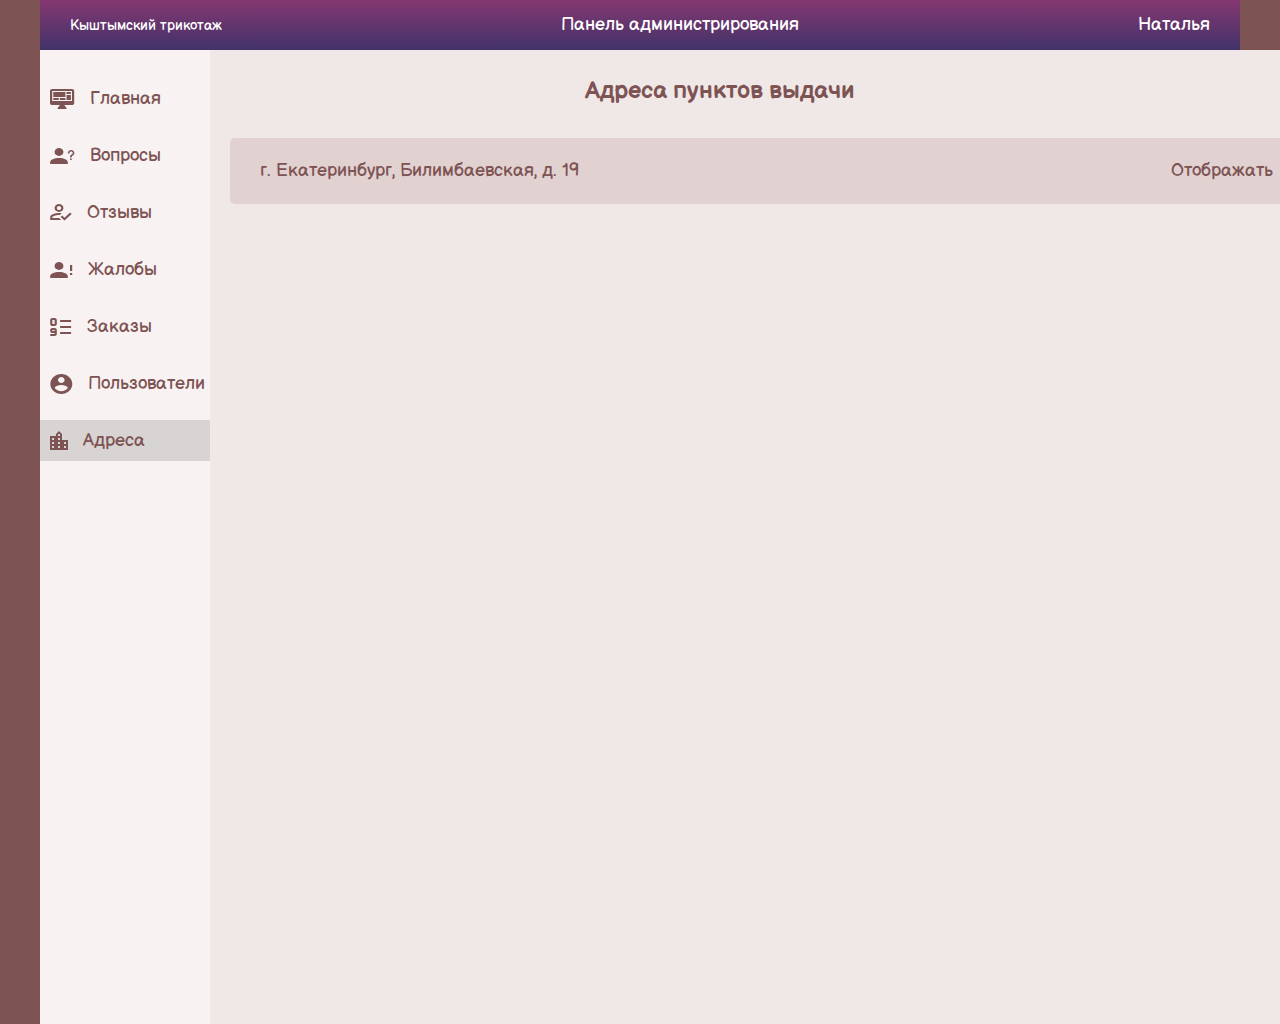
==== index-addresses.html @ 62793ffb "make side addresses" ====
<!DOCTYPE html>
<html lang="en">

<head>
   <meta charset="UTF-8">
   <meta name="viewport" content="width=device-width, initial-scale=1.0">
   <link href="https://fonts.googleapis.com/css2?family=Balsamiq+Sans:wght@400;700&display=swap" rel="stylesheet">
   <link rel="stylesheet" href="/css/style.css">
   <title>Admin panel</title>
</head>

<body>
   <div class="wrapper">
      <header class="site-header">
         <span class="logo">Кыштымский трикотаж</span>
         <span class="subtitle">Панель администрирования</span>
         <span class="admin">Наталья</span>
         <div class="header__burger burger">
            <span class="burger__line burger__line-first"></span>
            <span class="burger__line burger__line-second"></span>
            <span class="burger__line burger__line-third"></span>
         </div>
      </header>

      <main class="main">
         <aside class="aside-nav">
            <div class="close">X</div>
            <ul class="nav">
               <li class="nav__item">
                  <a href="index.html" class="link">
                     <img src="./img/Icon-nav1.svg" alt="Main">
                     <span>Главная</span>
                  </a>
               </li>
               <li class="nav__item">
                  <a href="index-questions.html" class="link">
                     <img src="./img/Icon-nav2.svg" alt="Main">
                     <span>Вопросы</span>
                  </a>
               </li>
               <li class="nav__item">
                  <a href="index-reviews.html" class="link">
                     <img src="./img/Icon-nav3.svg" alt="Main">
                     <span>Отзывы</span>
                  </a>
               </li>
               <li class="nav__item">
                  <a href="index-complaints.html" class="link">
                     <img src="./img/Icon-nav4.svg" alt="Main">
                     <span>Жалобы</span>
                  </a>
               </li>
               <li class="nav__item">
                  <a href="index-order.html" class="link">
                     <img src="./img/Icon-nav5.svg" alt="Main">
                     <span>Заказы</span>
                  </a>
               </li>
               <li class="nav__item">
                  <a href="index-users.html" class="link">
                     <img src="./img/Icon-nav6.svg" alt="Main">
                     <span>Пользователи</span>
                  </a>
               </li>
               <li class="nav__item active">
                  <a href="index-addresses.html" class="link">
                     <img src="./img/Icon-nav7.svg" alt="Main">
                     <span>Адреса</span>
                  </a>
               </li>
            </ul>
         </aside>
         <section class="section-main">
            <div class="container">
               <div class="top-main">
                  <h2 class="title title--addresses">Адреса пунктов выдачи</h2>
                  <div class="addresses-main">
                     <div class="addresses-cards">
                        <div class="address-card">
                           <span class="address">г. Екатеринбург, Билимбаевская, д. 19</span>
                           <label class="checkbox">
                              <span>Отображать</span>
                              <input type="checkbox">
                           </label>
                           
                        </div>
                        
                        
                     
                        
                    
                     
  
                  </div>
               </div>
            </div>

   </div>
   </section>
   </main>
   </div>





   <script src="js/script.js"></script>
</body>

</html>
---- css/style.css ----
* {
  padding: 0;
  margin: 0;
  border: 0;
}

*, *:before, *:after {
  -webkit-box-sizing: border-box;
  box-sizing: border-box;
}

:focus, :active {
  outline: none;
}

a:focus, a:active {
  outline: none;
}

nav, footer, header, aside {
  display: block;
}

html, body {
  height: 100%;
  width: 100%;
  font-size: 100%;
  line-height: 1;
  font-size: 14px;
  -ms-text-size-adjust: 100%;
  -moz-text-size-adjust: 100%;
  -webkit-text-size-adjust: 100%;
}

input, button, textarea {
  font-family: inherit;
}

input::-ms-clear {
  display: none;
}

button {
  cursor: pointer;
}

button::-moz-focus-inner {
  padding: 0;
  border: 0;
}

a, a:visited {
  text-decoration: none;
}

a:hover {
  text-decoration: none;
}

ul li {
  list-style: none;
}

img {
  vertical-align: top;
}

h1, h2, h3, h4, h5, h6 {
  font-size: inherit;
  font-weight: inherit;
}

/*========================================*/
body {
  background-color: #7d5353;
  color: #7d5353;
  font-family: "Balsamiq Sans", cursive;
}

.wrapper {
  width: 1440px;
  margin: 0 auto;
}

@media (max-width: 1450px) {
  .wrapper {
    width: 1200px;
  }
}

@media (max-width: 1200px) {
  .wrapper {
    width: 900px;
  }
}

@media (max-width: 750px) {
  .wrapper {
    width: 100%;
  }
}

.button {
  -webkit-transition: 0.2s linear;
  transition: 0.2s linear;
}

.button:hover {
  -webkit-transform: scale(1.1);
          transform: scale(1.1);
}

.title {
  font-weight: 700;
  font-size: 24px;
  line-height: 29px;
}

.site-header {
  height: 50px;
  background: -webkit-gradient(linear, left top, left bottom, from(rgba(135, 47, 122, 0.78)), to(rgba(42, 38, 112, 0.72)));
  background: linear-gradient(180deg, rgba(135, 47, 122, 0.78) 0%, rgba(42, 38, 112, 0.72) 100%);
  font-weight: 400;
  font-size: 18px;
  line-height: 22px;
  color: #ffffff;
  display: -webkit-box;
  display: -ms-flexbox;
  display: flex;
  -webkit-box-align: center;
      -ms-flex-align: center;
          align-items: center;
  -webkit-box-pack: justify;
      -ms-flex-pack: justify;
          justify-content: space-between;
}

.site-header .logo {
  padding-left: 30px;
  font-size: 14px;
  line-height: 17px;
}

@media (max-width: 750px) {
  .site-header .logo {
    display: none;
  }
}

@media (max-width: 750px) {
  .site-header .subtitle {
    padding-left: 20px;
  }
}

.site-header .admin {
  padding-right: 30px;
}

@media (max-width: 750px) {
  .site-header .admin {
    display: none;
  }
}

.site-header .header__burger {
  display: none;
  width: 35px;
  height: 25px;
  margin-right: 10px;
  position: relative;
}

@media (max-width: 750px) {
  .site-header .header__burger {
    display: block;
  }
}

.site-header .header__burger .burger__line {
  display: block;
  width: 100%;
  height: 3px;
  background-color: #ffffff;
  position: absolute;
  left: 0;
}

.site-header .header__burger .burger__line-first {
  top: 0;
}

.site-header .header__burger .burger__line-second {
  top: 50%;
  -webkit-transform: translateY(-50%);
          transform: translateY(-50%);
}

.site-header .header__burger .burger__line-third {
  bottom: 0;
}

.main {
  display: -ms-grid;
  display: grid;
  -ms-grid-columns: 1fr 5fr;
      grid-template-columns: 1fr 5fr;
  min-height: 974px;
}

@media (max-width: 750px) {
  .main {
    -ms-grid-columns: 1fr;
        grid-template-columns: 1fr;
  }
}

.aside-nav {
  background-color: #f8f2f2;
}

@media (max-width: 750px) {
  .aside-nav {
    width: 100%;
    height: 100%;
    position: fixed;
    top: 0;
    left: 0;
    z-index: 2;
    -webkit-transform: translateX(-100%);
            transform: translateX(-100%);
    -webkit-transition: 0.2s all linear;
    transition: 0.2s all linear;
  }
}

.aside-nav.is-open {
  -webkit-transform: translateX(0);
          transform: translateX(0);
}

.aside-nav .close {
  display: none;
}

@media (max-width: 750px) {
  .aside-nav .close {
    display: block;
    margin-top: 22px;
    margin-left: 92%;
    font-size: 33px;
    font-weight: 700;
  }
}

.aside-nav .nav {
  display: -webkit-box;
  display: -ms-flexbox;
  display: flex;
  -webkit-box-orient: vertical;
  -webkit-box-direction: normal;
      -ms-flex-direction: column;
          flex-direction: column;
  margin-top: 28px;
}

.aside-nav .nav .active {
  background: #d9d4d4;
}

.nav__item {
  width: 100%;
  height: 41px;
  margin-bottom: 16px;
}

.nav__item .link {
  display: block;
  width: 100%;
  height: 100%;
  padding-left: 33px;
  font-size: 18px;
  display: -webkit-box;
  display: -ms-flexbox;
  display: flex;
  -webkit-box-align: center;
      -ms-flex-align: center;
          align-items: center;
  -webkit-box-pack: start;
      -ms-flex-pack: start;
          justify-content: flex-start;
  color: #7d5353;
}

@media (max-width: 1450px) {
  .nav__item .link {
    padding-left: 10px;
    padding-right: 5px;
  }
}

@media (max-width: 750px) {
  .nav__item .link {
    padding-left: 33px;
    font-size: 20px;
  }
}

.nav__item .link:hover {
  border-top: 1px solid #d9d4d4;
  border-bottom: 1px solid #d9d4d4;
  border-left: 8px solid #d9d4d4;
}

.nav__item .link img {
  margin-right: 15px;
}

.section-main {
  background-color: #f0e7e7;
}

.section-main .container {
  width: 1085px;
  margin-left: 70px;
  margin-right: 65px;
}

@media (max-width: 1450px) {
  .section-main .container {
    width: 100%;
    margin: 0;
    padding: 0 20px 0 20px;
  }
}

.top-main {
  margin: 26px 0 39px 0;
}

.top-main .title {
  text-align: center;
  padding-right: 140px;
  margin-bottom: 25px;
}

@media (max-width: 1200px) {
  .top-main .title {
    padding-right: 0;
  }
}

.cards-main {
  display: -webkit-box;
  display: -ms-flexbox;
  display: flex;
  -webkit-box-align: center;
      -ms-flex-align: center;
          align-items: center;
  -webkit-box-pack: justify;
      -ms-flex-pack: justify;
          justify-content: space-between;
  -ms-flex-wrap: wrap;
      flex-wrap: wrap;
}

@media (max-width: 1200px) {
  .cards-main {
    -webkit-box-pack: center;
        -ms-flex-pack: center;
            justify-content: center;
  }
}

@media (max-width: 750px) {
  .cards-main {
    -webkit-box-orient: vertical;
    -webkit-box-direction: normal;
        -ms-flex-direction: column;
            flex-direction: column;
  }
}

.cards-main .card {
  width: 230px;
  height: 260px;
  display: -webkit-box;
  display: -ms-flexbox;
  display: flex;
  -webkit-box-orient: vertical;
  -webkit-box-direction: normal;
      -ms-flex-direction: column;
          flex-direction: column;
  -webkit-box-align: center;
      -ms-flex-align: center;
          align-items: center;
  background: #e8d6d6;
  -webkit-box-shadow: 0px 4px 4px rgba(0, 0, 0, 0.25);
          box-shadow: 0px 4px 4px rgba(0, 0, 0, 0.25);
  border-radius: 5px;
}

.cards-main .card .card__title {
  margin-top: 48px;
  margin-bottom: 40px;
  font-weight: 400;
  font-size: 24px;
  line-height: 29px;
}

.cards-main .card .card__body {
  margin-bottom: 37px;
  font-weight: 400;
  font-size: 18px;
  line-height: 22px;
}

.cards-main .card .card__body span:last-child {
  margin-left: 20px;
  font-weight: 700;
  font-size: 24px;
  line-height: 29px;
}

@media (max-width: 1200px) {
  .cards-main .card {
    margin: 10px 10px 10px 10px;
  }
}

.shedule-main .title {
  margin-left: 12px;
  margin-bottom: 10px;
}

.shedule-main img {
  width: 100%;
}

.questions-main {
  margin-top: 33px;
}

.question-card {
  width: 1109px;
  padding: 25px 50px 37px 34px;
  margin-bottom: 58px;
  background-color: #f0d4d4;
  border-radius: 10px;
  font-weight: normal;
  font-size: 18px;
  line-height: 22px;
  position: relative;
}

@media (max-width: 1450px) {
  .question-card {
    width: 90%;
    margin-right: auto;
    margin-left: auto;
  }
}

@media (max-width: 750px) {
  .question-card {
    padding-top: 100px;
  }
}

.question-card .group-batton {
  position: absolute;
  top: 18px;
  right: 7px;
}

.question-card .group-batton .button {
  padding: 2px 5px;
  margin: 5px;
  font-weight: 400;
  font-size: 18px;
  line-height: 22px;
  background-color: transparent;
  border: 1px solid currentColor;
}

@media (max-width: 445px) {
  .question-card .group-batton .button {
    font-size: 0;
  }
}

.question-card .group-batton .button img {
  margin-right: 2px;
}

.question-card .group-batton .button--ansver {
  color: #2bc055;
}

.question-card .group-batton .button--no-ansver {
  color: #d02b2b;
}

.question-card .group-batton .status {
  text-align: left;
  margin-top: 3px;
  margin-left: 154px;
}

@media (max-width: 445px) {
  .question-card .group-batton .status {
    text-align: center;
    margin-left: 0;
  }
}

.question-card .group-batton .status--yes {
  color: #2bc055;
}

.question-card .group-batton .status--no {
  color: #d02b2b;
}

.question-card .date {
  margin-bottom: 8px;
}

.question-card div + div {
  margin-bottom: 8px;
}

.addresses-main {
  margin-top: 33px;
}

.address-card {
  width: 1119px;
  height: 66px;
  padding: 0 30px;
  background: #e1d1d1;
  border-radius: 5px;
  display: -webkit-box;
  display: -ms-flexbox;
  display: flex;
  -webkit-box-align: center;
      -ms-flex-align: center;
          align-items: center;
  -webkit-box-pack: justify;
      -ms-flex-pack: justify;
          justify-content: space-between;
  font-size: 18px;
  line-height: 22px;
}

.address-card .checkbox {
  display: -webkit-box;
  display: -ms-flexbox;
  display: flex;
  -webkit-box-align: center;
      -ms-flex-align: center;
          align-items: center;
  -webkit-box-pack: justify;
      -ms-flex-pack: justify;
          justify-content: space-between;
}

.address-card .checkbox span {
  margin-right: 19px;
}

.address-card .checkbox input {
  width: 27px;
  height: 27px;
  background: transparent;
}
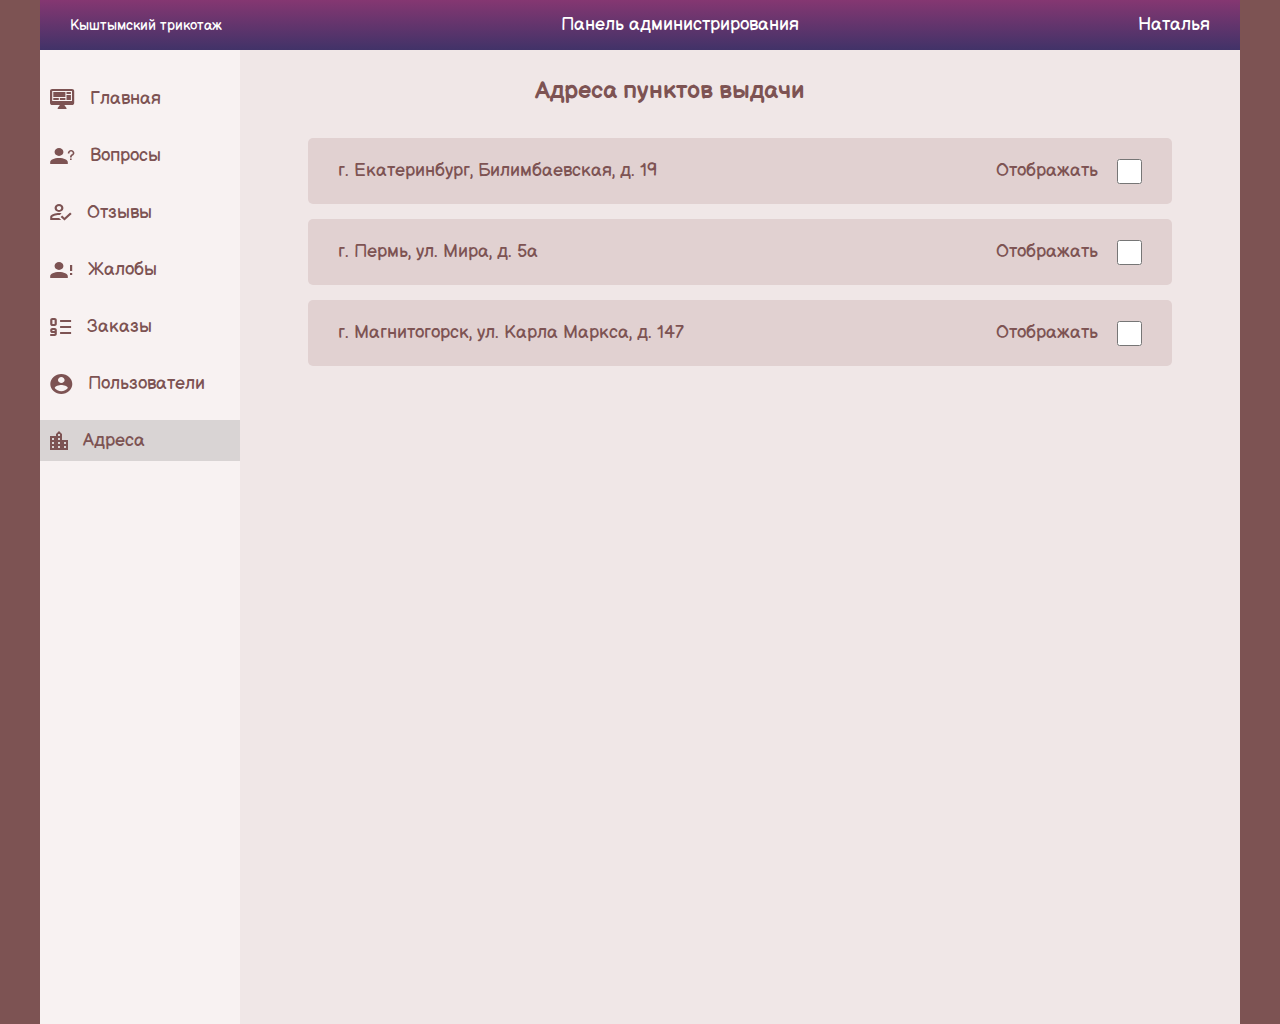
==== commit be6a35aa: "finish Addresses" ====
--- a/index-addresses.html
+++ b/index-addresses.html
@@ -82,7 +82,20 @@
                               <span>Отображать</span>
                               <input type="checkbox">
                            </label>
-                           
+                        </div>
+                        <div class="address-card">
+                           <span class="address">г. Пермь, ул. Мира, д. 5а</span>
+                           <label class="checkbox">
+                              <span>Отображать</span>
+                              <input type="checkbox">
+                           </label>
+                        </div>
+                        <div class="address-card">
+                           <span class="address">г. Магнитогорск, ул. Карла Маркса, д. 147</span>
+                           <label class="checkbox">
+                              <span>Отображать</span>
+                              <input type="checkbox">
+                           </label>
                         </div>
                         
                         
--- a/css/style.css
+++ b/css/style.css
@@ -538,6 +538,7 @@
   width: 1119px;
   height: 66px;
   padding: 0 30px;
+  margin-bottom: 15px;
   background: #e1d1d1;
   border-radius: 5px;
   display: -webkit-box;
@@ -553,6 +554,35 @@
   line-height: 22px;
 }
 
+@media (max-width: 1450px) {
+  .address-card {
+    width: 90%;
+    margin-right: auto;
+    margin-left: auto;
+  }
+}
+
+@media (max-width: 700px) {
+  .address-card {
+    -webkit-box-orient: vertical;
+    -webkit-box-direction: normal;
+        -ms-flex-direction: column;
+            flex-direction: column;
+    -webkit-box-align: start;
+        -ms-flex-align: start;
+            align-items: flex-start;
+    width: 95%;
+    height: initial;
+    padding: 10px;
+  }
+}
+
+@media (max-width: 700px) {
+  .address-card .address {
+    margin-bottom: 15px;
+  }
+}
+
 .address-card .checkbox {
   display: -webkit-box;
   display: -ms-flexbox;
@@ -570,7 +600,8 @@
 }
 
 .address-card .checkbox input {
-  width: 27px;
-  height: 27px;
-  background: transparent;
-}
+  width: 25px;
+  height: 25px;
+  background-color: transparent;
+  border: 2px solid #734848;
+}
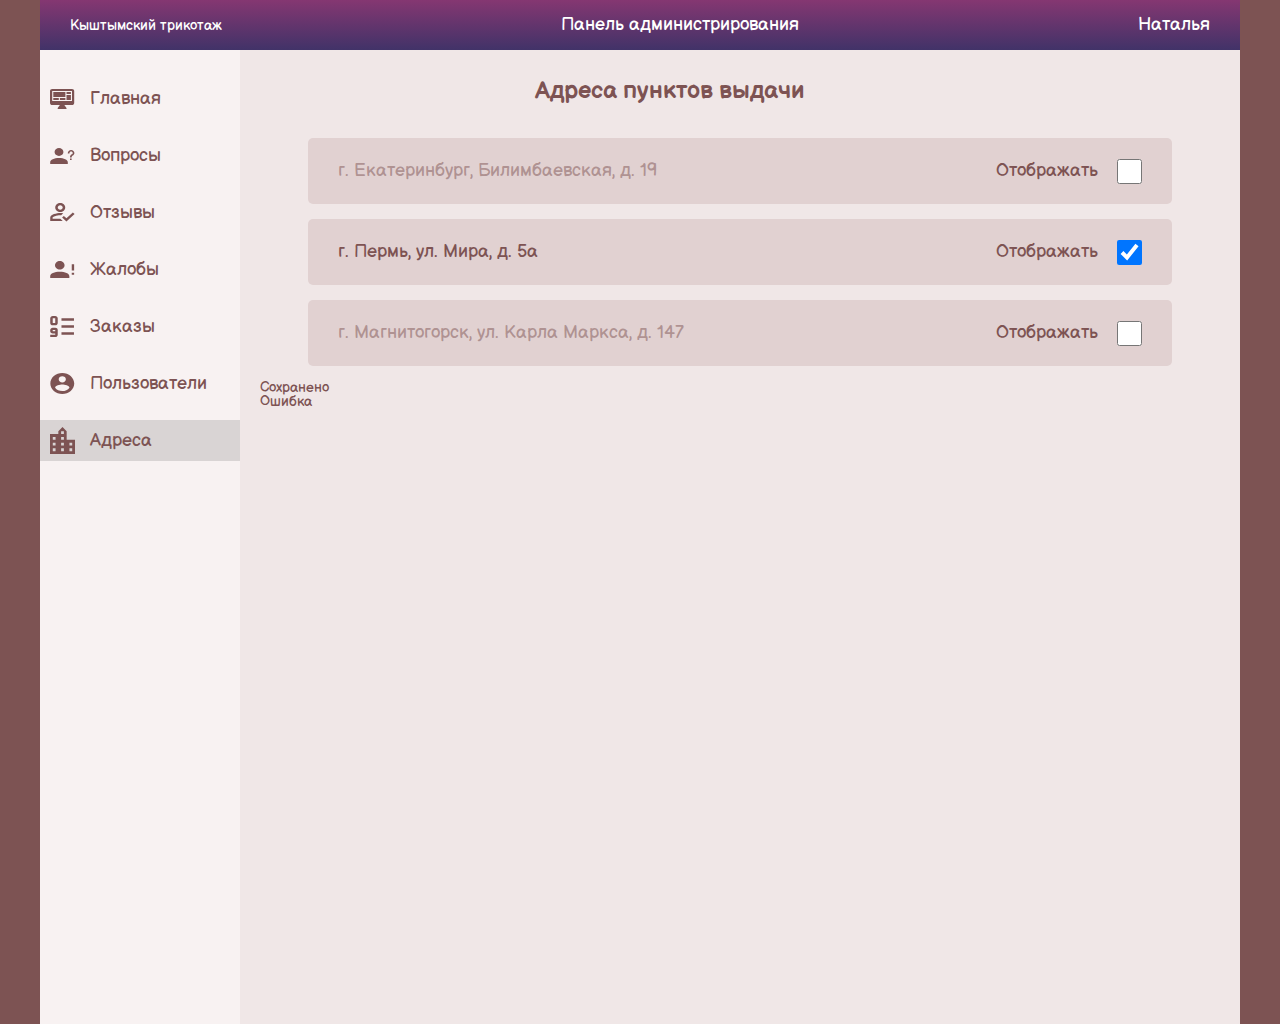
==== commit 6ea1229b: "added test on cheked" ====
--- a/index-addresses.html
+++ b/index-addresses.html
@@ -87,7 +87,7 @@
                            <span class="address">г. Пермь, ул. Мира, д. 5а</span>
                            <label class="checkbox">
                               <span>Отображать</span>
-                              <input type="checkbox">
+                              <input type="checkbox" checked>
                            </label>
                         </div>
                         <div class="address-card">
@@ -97,13 +97,12 @@
                               <input type="checkbox">
                            </label>
                         </div>
-                        
-                        
-                     
-                        
-                    
-                     
-  
+                  </div>
+                  <div class="popup-success">
+                     Сохранено
+                  </div>
+                  <div class="popup-error">
+                     Ошибка
                   </div>
                </div>
             </div>
--- a/css/style.css
+++ b/css/style.css
@@ -313,6 +313,7 @@
 }
 
 .nav__item .link img {
+  width: 25px;
   margin-right: 15px;
 }
 
@@ -577,10 +578,18 @@
   }
 }
 
+.address-card .address {
+  color: rgba(125, 83, 83, 0.5);
+}
+
 @media (max-width: 700px) {
   .address-card .address {
     margin-bottom: 15px;
   }
+}
+
+.address-card .address.bright {
+  color: #7d5353;
 }
 
 .address-card .checkbox {
@@ -593,6 +602,7 @@
   -webkit-box-pack: justify;
       -ms-flex-pack: justify;
           justify-content: space-between;
+  cursor: pointer;
 }
 
 .address-card .checkbox span {
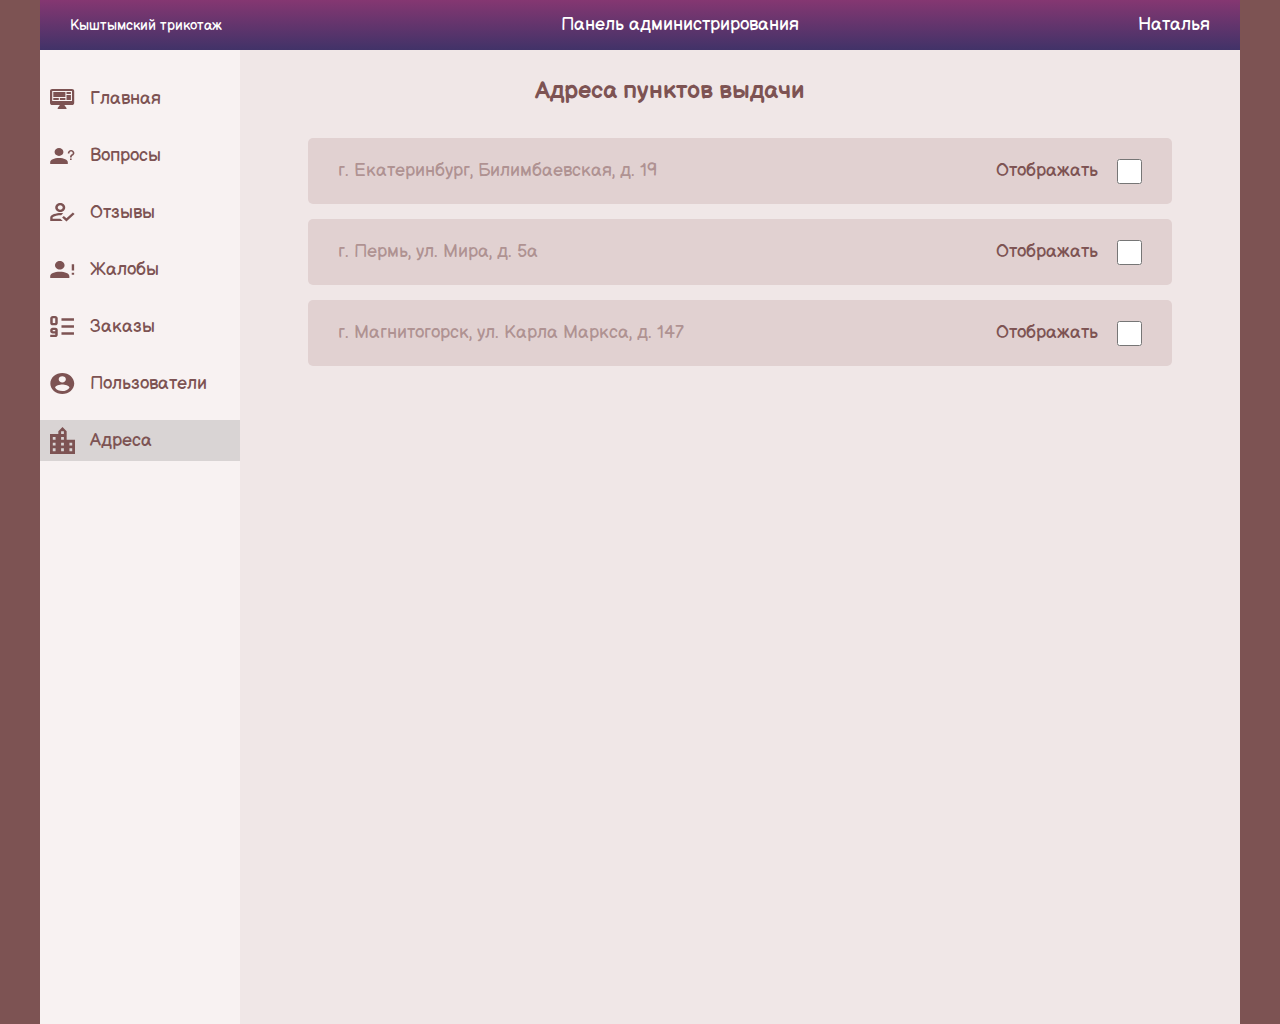
==== commit 1164ef61: "make popup" ====
--- a/index-addresses.html
+++ b/index-addresses.html
@@ -87,7 +87,7 @@
                            <span class="address">г. Пермь, ул. Мира, д. 5а</span>
                            <label class="checkbox">
                               <span>Отображать</span>
-                              <input type="checkbox" checked>
+                              <input type="checkbox">
                            </label>
                         </div>
                         <div class="address-card">
@@ -98,10 +98,10 @@
                            </label>
                         </div>
                   </div>
-                  <div class="popup-success">
+                  <div class="pupup popup--success">
                      Сохранено
                   </div>
-                  <div class="popup-error">
+                  <div class="pupup popup--error">
                      Ошибка
                   </div>
                </div>
--- a/css/style.css
+++ b/css/style.css
@@ -614,4 +614,53 @@
   height: 25px;
   background-color: transparent;
   border: 2px solid #734848;
-}
+  cursor: pointer;
+}
+
+.pupup {
+  width: 10%;
+  padding: 8px 0px;
+  text-align: center;
+  font-size: 1em;
+  line-height: 1.1;
+  color: #1ec31e;
+  border: 2px solid;
+  border-radius: 15px;
+  position: fixed;
+  bottom: 7%;
+  right: 14%;
+  overflow: hidden;
+  -webkit-transition: all 0.8s ease 0s;
+  transition: all 0.8s ease 0s;
+  opacity: 0;
+  -webkit-transform: translate(0px, 100%);
+          transform: translate(0px, 100%);
+}
+
+@media (max-width: 750px) {
+  .pupup {
+    width: 20%;
+  }
+}
+
+@media (max-width: 400px) {
+  .pupup {
+    width: 30%;
+  }
+}
+
+.popup--success.emerge {
+  opacity: 1;
+  -webkit-transform: translate(0px, 0);
+          transform: translate(0px, 0);
+}
+
+.popup--error {
+  color: red;
+}
+
+.popup--error.emerge {
+  opacity: 1;
+  -webkit-transform: translate(0px, 0);
+          transform: translate(0px, 0);
+}
